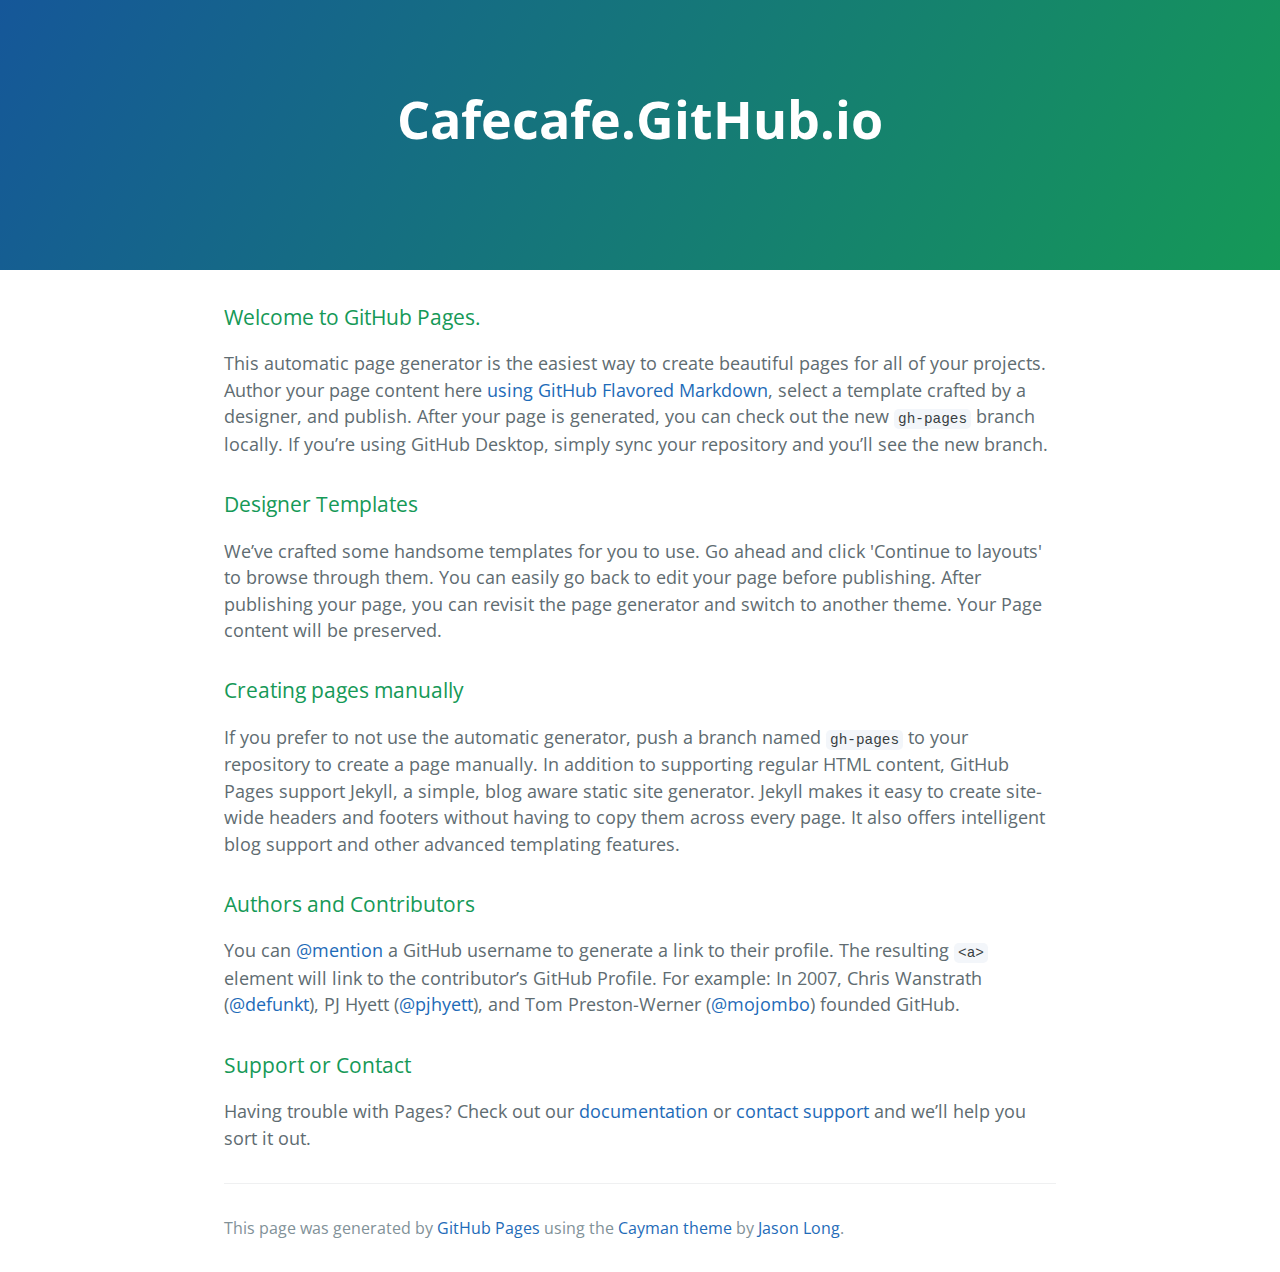
==== index.html @ 4b1956db "Replace master branch with page content via GitHub" ====
<!DOCTYPE html>
<html lang="en-us">
  <head>
    <meta charset="UTF-8">
    <title>Cafecafe.GitHub.io by cafecafe</title>
    <meta name="viewport" content="width=device-width, initial-scale=1">
    <link rel="stylesheet" type="text/css" href="stylesheets/normalize.css" media="screen">
    <link href='https://fonts.googleapis.com/css?family=Open+Sans:400,700' rel='stylesheet' type='text/css'>
    <link rel="stylesheet" type="text/css" href="stylesheets/stylesheet.css" media="screen">
    <link rel="stylesheet" type="text/css" href="stylesheets/github-light.css" media="screen">
  </head>
  <body>
    <section class="page-header">
      <h1 class="project-name">Cafecafe.GitHub.io</h1>
      <h2 class="project-tagline"></h2>
    </section>

    <section class="main-content">
      <h3>
<a id="welcome-to-github-pages" class="anchor" href="#welcome-to-github-pages" aria-hidden="true"><span class="octicon octicon-link"></span></a>Welcome to GitHub Pages.</h3>

<p>This automatic page generator is the easiest way to create beautiful pages for all of your projects. Author your page content here <a href="https://guides.github.com/features/mastering-markdown/">using GitHub Flavored Markdown</a>, select a template crafted by a designer, and publish. After your page is generated, you can check out the new <code>gh-pages</code> branch locally. If you’re using GitHub Desktop, simply sync your repository and you’ll see the new branch.</p>

<h3>
<a id="designer-templates" class="anchor" href="#designer-templates" aria-hidden="true"><span class="octicon octicon-link"></span></a>Designer Templates</h3>

<p>We’ve crafted some handsome templates for you to use. Go ahead and click 'Continue to layouts' to browse through them. You can easily go back to edit your page before publishing. After publishing your page, you can revisit the page generator and switch to another theme. Your Page content will be preserved.</p>

<h3>
<a id="creating-pages-manually" class="anchor" href="#creating-pages-manually" aria-hidden="true"><span class="octicon octicon-link"></span></a>Creating pages manually</h3>

<p>If you prefer to not use the automatic generator, push a branch named <code>gh-pages</code> to your repository to create a page manually. In addition to supporting regular HTML content, GitHub Pages support Jekyll, a simple, blog aware static site generator. Jekyll makes it easy to create site-wide headers and footers without having to copy them across every page. It also offers intelligent blog support and other advanced templating features.</p>

<h3>
<a id="authors-and-contributors" class="anchor" href="#authors-and-contributors" aria-hidden="true"><span class="octicon octicon-link"></span></a>Authors and Contributors</h3>

<p>You can <a href="https://github.com/blog/821" class="user-mention">@mention</a> a GitHub username to generate a link to their profile. The resulting <code>&lt;a&gt;</code> element will link to the contributor’s GitHub Profile. For example: In 2007, Chris Wanstrath (<a href="https://github.com/defunkt" class="user-mention">@defunkt</a>), PJ Hyett (<a href="https://github.com/pjhyett" class="user-mention">@pjhyett</a>), and Tom Preston-Werner (<a href="https://github.com/mojombo" class="user-mention">@mojombo</a>) founded GitHub.</p>

<h3>
<a id="support-or-contact" class="anchor" href="#support-or-contact" aria-hidden="true"><span class="octicon octicon-link"></span></a>Support or Contact</h3>

<p>Having trouble with Pages? Check out our <a href="https://help.github.com/pages">documentation</a> or <a href="https://github.com/contact">contact support</a> and we’ll help you sort it out.</p>

      <footer class="site-footer">

        <span class="site-footer-credits">This page was generated by <a href="https://pages.github.com">GitHub Pages</a> using the <a href="https://github.com/jasonlong/cayman-theme">Cayman theme</a> by <a href="https://twitter.com/jasonlong">Jason Long</a>.</span>
      </footer>

    </section>

  
  </body>
</html>
---- stylesheets/stylesheet.css ----
* {
  box-sizing: border-box; }

body {
  padding: 0;
  margin: 0;
  font-family: "Open Sans", "Helvetica Neue", Helvetica, Arial, sans-serif;
  font-size: 16px;
  line-height: 1.5;
  color: #606c71; }

a {
  color: #1e6bb8;
  text-decoration: none; }
  a:hover {
    text-decoration: underline; }

.btn {
  display: inline-block;
  margin-bottom: 1rem;
  color: rgba(255, 255, 255, 0.7);
  background-color: rgba(255, 255, 255, 0.08);
  border-color: rgba(255, 255, 255, 0.2);
  border-style: solid;
  border-width: 1px;
  border-radius: 0.3rem;
  transition: color 0.2s, background-color 0.2s, border-color 0.2s; }
  .btn + .btn {
    margin-left: 1rem; }

.btn:hover {
  color: rgba(255, 255, 255, 0.8);
  text-decoration: none;
  background-color: rgba(255, 255, 255, 0.2);
  border-color: rgba(255, 255, 255, 0.3); }

@media screen and (min-width: 64em) {
  .btn {
    padding: 0.75rem 1rem; } }

@media screen and (min-width: 42em) and (max-width: 64em) {
  .btn {
    padding: 0.6rem 0.9rem;
    font-size: 0.9rem; } }

@media screen and (max-width: 42em) {
  .btn {
    display: block;
    width: 100%;
    padding: 0.75rem;
    font-size: 0.9rem; }
    .btn + .btn {
      margin-top: 1rem;
      margin-left: 0; } }

.page-header {
  color: #fff;
  text-align: center;
  background-color: #159957;
  background-image: linear-gradient(120deg, #155799, #159957); }

@media screen and (min-width: 64em) {
  .page-header {
    padding: 5rem 6rem; } }

@media screen and (min-width: 42em) and (max-width: 64em) {
  .page-header {
    padding: 3rem 4rem; } }

@media screen and (max-width: 42em) {
  .page-header {
    padding: 2rem 1rem; } }

.project-name {
  margin-top: 0;
  margin-bottom: 0.1rem; }

@media screen and (min-width: 64em) {
  .project-name {
    font-size: 3.25rem; } }

@media screen and (min-width: 42em) and (max-width: 64em) {
  .project-name {
    font-size: 2.25rem; } }

@media screen and (max-width: 42em) {
  .project-name {
    font-size: 1.75rem; } }

.project-tagline {
  margin-bottom: 2rem;
  font-weight: normal;
  opacity: 0.7; }

@media screen and (min-width: 64em) {
  .project-tagline {
    font-size: 1.25rem; } }

@media screen and (min-width: 42em) and (max-width: 64em) {
  .project-tagline {
    font-size: 1.15rem; } }

@media screen and (max-width: 42em) {
  .project-tagline {
    font-size: 1rem; } }

.main-content :first-child {
  margin-top: 0; }
.main-content img {
  max-width: 100%; }
.main-content h1, .main-content h2, .main-content h3, .main-content h4, .main-content h5, .main-content h6 {
  margin-top: 2rem;
  margin-bottom: 1rem;
  font-weight: normal;
  color: #159957; }
.main-content p {
  margin-bottom: 1em; }
.main-content code {
  padding: 2px 4px;
  font-family: Consolas, "Liberation Mono", Menlo, Courier, monospace;
  font-size: 0.9rem;
  color: #383e41;
  background-color: #f3f6fa;
  border-radius: 0.3rem; }
.main-content pre {
  padding: 0.8rem;
  margin-top: 0;
  margin-bottom: 1rem;
  font: 1rem Consolas, "Liberation Mono", Menlo, Courier, monospace;
  color: #567482;
  word-wrap: normal;
  background-color: #f3f6fa;
  border: solid 1px #dce6f0;
  border-radius: 0.3rem; }
  .main-content pre > code {
    padding: 0;
    margin: 0;
    font-size: 0.9rem;
    color: #567482;
    word-break: normal;
    white-space: pre;
    background: transparent;
    border: 0; }
.main-content .highlight {
  margin-bottom: 1rem; }
  .main-content .highlight pre {
    margin-bottom: 0;
    word-break: normal; }
.main-content .highlight pre, .main-content pre {
  padding: 0.8rem;
  overflow: auto;
  font-size: 0.9rem;
  line-height: 1.45;
  border-radius: 0.3rem; }
.main-content pre code, .main-content pre tt {
  display: inline;
  max-width: initial;
  padding: 0;
  margin: 0;
  overflow: initial;
  line-height: inherit;
  word-wrap: normal;
  background-color: transparent;
  border: 0; }
  .main-content pre code:before, .main-content pre code:after, .main-content pre tt:before, .main-content pre tt:after {
    content: normal; }
.main-content ul, .main-content ol {
  margin-top: 0; }
.main-content blockquote {
  padding: 0 1rem;
  margin-left: 0;
  color: #819198;
  border-left: 0.3rem solid #dce6f0; }
  .main-content blockquote > :first-child {
    margin-top: 0; }
  .main-content blockquote > :last-child {
    margin-bottom: 0; }
.main-content table {
  display: block;
  width: 100%;
  overflow: auto;
  word-break: normal;
  word-break: keep-all; }
  .main-content table th {
    font-weight: bold; }
  .main-content table th, .main-content table td {
    padding: 0.5rem 1rem;
    border: 1px solid #e9ebec; }
.main-content dl {
  padding: 0; }
  .main-content dl dt {
    padding: 0;
    margin-top: 1rem;
    font-size: 1rem;
    font-weight: bold; }
  .main-content dl dd {
    padding: 0;
    margin-bottom: 1rem; }
.main-content hr {
  height: 2px;
  padding: 0;
  margin: 1rem 0;
  background-color: #eff0f1;
  border: 0; }

@media screen and (min-width: 64em) {
  .main-content {
    max-width: 64rem;
    padding: 2rem 6rem;
    margin: 0 auto;
    font-size: 1.1rem; } }

@media screen and (min-width: 42em) and (max-width: 64em) {
  .main-content {
    padding: 2rem 4rem;
    font-size: 1.1rem; } }

@media screen and (max-width: 42em) {
  .main-content {
    padding: 2rem 1rem;
    font-size: 1rem; } }

.site-footer {
  padding-top: 2rem;
  margin-top: 2rem;
  border-top: solid 1px #eff0f1; }

.site-footer-owner {
  display: block;
  font-weight: bold; }

.site-footer-credits {
  color: #819198; }

@media screen and (min-width: 64em) {
  .site-footer {
    font-size: 1rem; } }

@media screen and (min-width: 42em) and (max-width: 64em) {
  .site-footer {
    font-size: 1rem; } }

@media screen and (max-width: 42em) {
  .site-footer {
    font-size: 0.9rem; } }
---- stylesheets/github-light.css ----
/*
   Copyright 2014 GitHub Inc.

   Licensed under the Apache License, Version 2.0 (the "License");
   you may not use this file except in compliance with the License.
   You may obtain a copy of the License at

       http://www.apache.org/licenses/LICENSE-2.0

   Unless required by applicable law or agreed to in writing, software
   distributed under the License is distributed on an "AS IS" BASIS,
   WITHOUT WARRANTIES OR CONDITIONS OF ANY KIND, either express or implied.
   See the License for the specific language governing permissions and
   limitations under the License.

*/

.pl-c /* comment */ {
  color: #969896;
}

.pl-c1      /* constant, markup.raw, meta.diff.header, meta.module-reference, meta.property-name, support, support.constant, support.variable, variable.other.constant */,
.pl-s .pl-v /* string variable */ {
  color: #0086b3;
}

.pl-e  /* entity */,
.pl-en /* entity.name */ {
  color: #795da3;
}

.pl-s .pl-s1 /* string source */,
.pl-smi      /* storage.modifier.import, storage.modifier.package, storage.type.java, variable.other, variable.parameter.function */ {
  color: #333;
}

.pl-ent /* entity.name.tag */ {
  color: #63a35c;
}

.pl-k /* keyword, storage, storage.type */ {
  color: #a71d5d;
}

.pl-pds              /* punctuation.definition.string, string.regexp.character-class */,
.pl-s                /* string */,
.pl-s .pl-pse .pl-s1 /* string punctuation.section.embedded source */,
.pl-sr               /* string.regexp */,
.pl-sr .pl-cce       /* string.regexp constant.character.escape */,
.pl-sr .pl-sra       /* string.regexp string.regexp.arbitrary-repitition */,
.pl-sr .pl-sre       /* string.regexp source.ruby.embedded */ {
  color: #183691;
}

.pl-v /* variable */ {
  color: #ed6a43;
}

.pl-id /* invalid.deprecated */ {
  color: #b52a1d;
}

.pl-ii /* invalid.illegal */ {
  background-color: #b52a1d;
  color: #f8f8f8;
}

.pl-sr .pl-cce /* string.regexp constant.character.escape */ {
  color: #63a35c;
  font-weight: bold;
}

.pl-ml /* markup.list */ {
  color: #693a17;
}

.pl-mh        /* markup.heading */,
.pl-mh .pl-en /* markup.heading entity.name */,
.pl-ms        /* meta.separator */ {
  color: #1d3e81;
  font-weight: bold;
}

.pl-mq /* markup.quote */ {
  color: #008080;
}

.pl-mi /* markup.italic */ {
  color: #333;
  font-style: italic;
}

.pl-mb /* markup.bold */ {
  color: #333;
  font-weight: bold;
}

.pl-md /* markup.deleted, meta.diff.header.from-file */ {
  background-color: #ffecec;
  color: #bd2c00;
}

.pl-mi1 /* markup.inserted, meta.diff.header.to-file */ {
  background-color: #eaffea;
  color: #55a532;
}

.pl-mdr /* meta.diff.range */ {
  color: #795da3;
  font-weight: bold;
}

.pl-mo /* meta.output */ {
  color: #1d3e81;
}
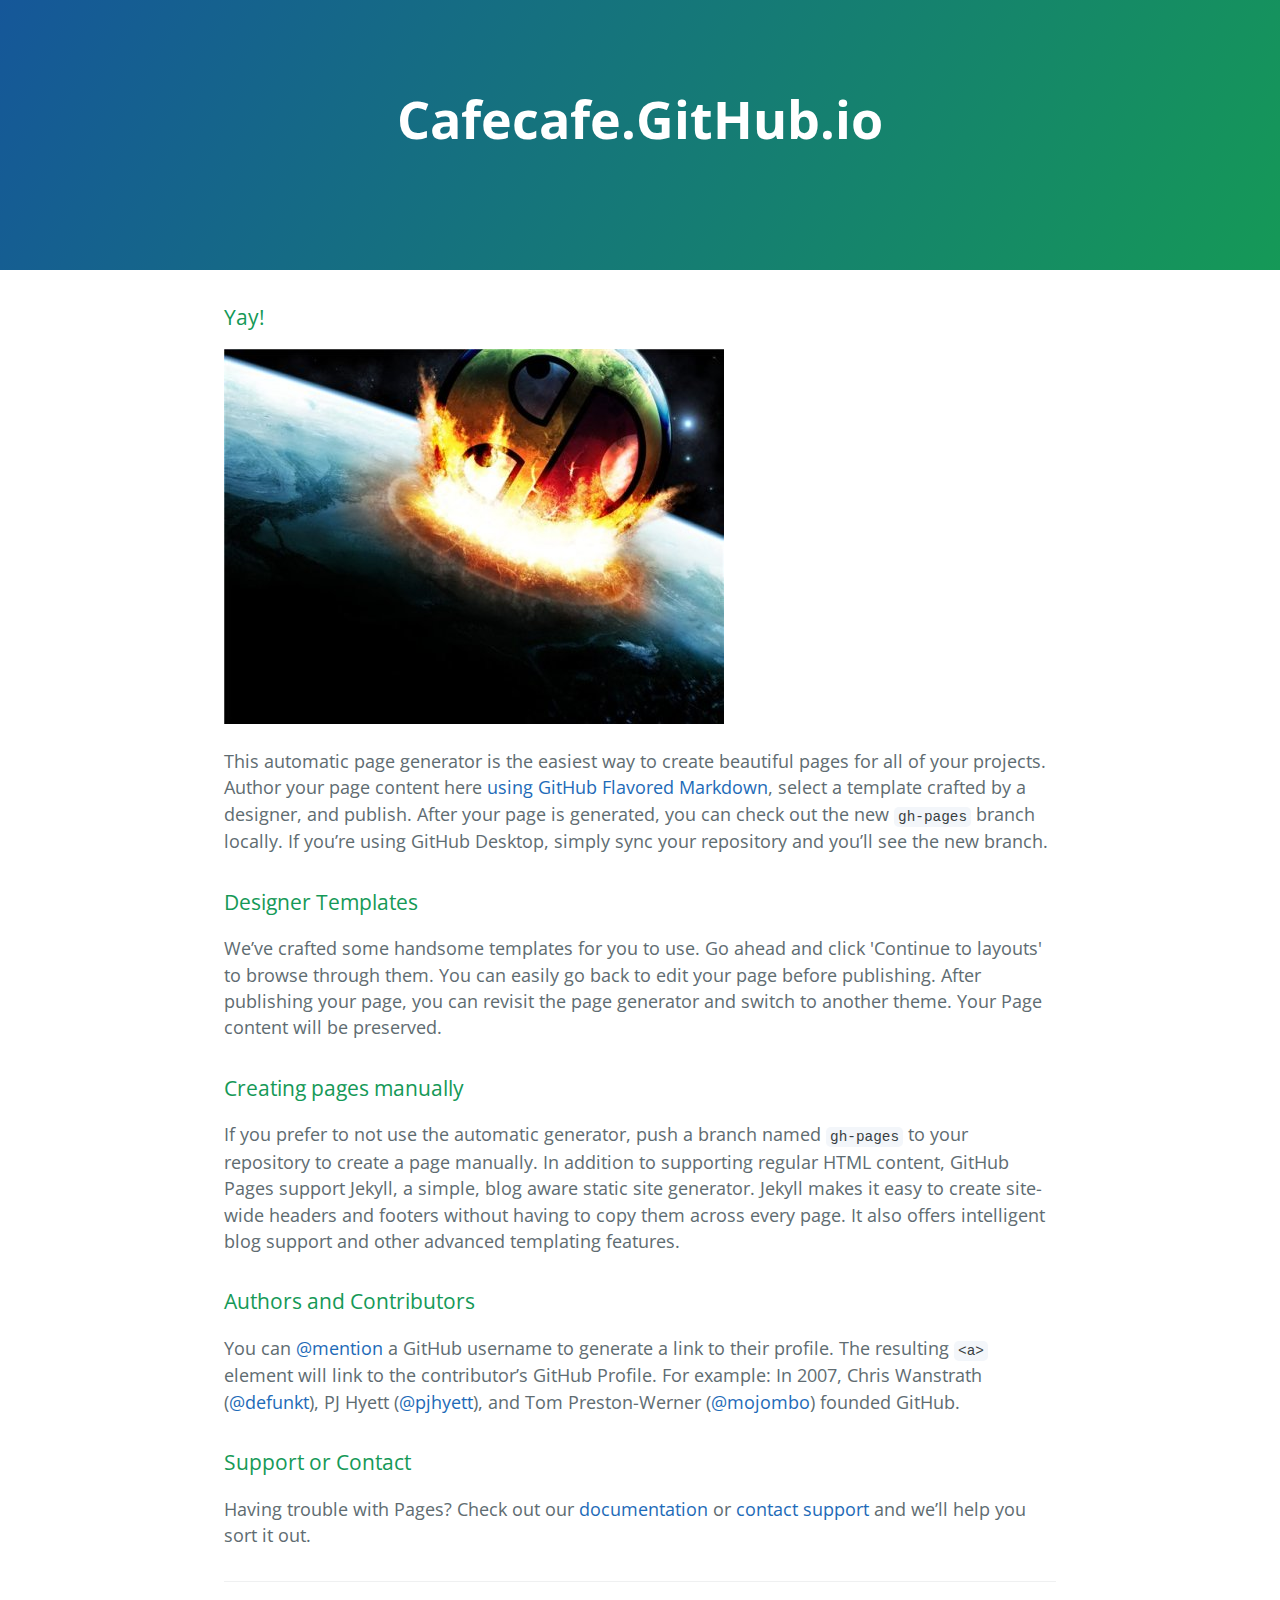
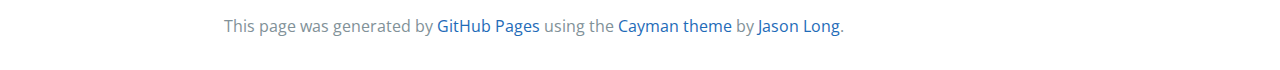
==== commit 45670e7e: "Update main + end image" ====
--- a/index.html
+++ b/index.html
@@ -17,8 +17,8 @@
 
     <section class="main-content">
       <h3>
-<a id="welcome-to-github-pages" class="anchor" href="#welcome-to-github-pages" aria-hidden="true"><span class="octicon octicon-link"></span></a>Welcome to GitHub Pages.</h3>
-
+<a id="welcome-to-github-pages" class="anchor" href="#welcome-to-github-pages" aria-hidden="true"><span class="octicon octicon-link"></span></a>Yay!</h3>
+<img src="img/the-end.jpg" height="375" width="500" alt="Hello there!">
 <p>This automatic page generator is the easiest way to create beautiful pages for all of your projects. Author your page content here <a href="https://guides.github.com/features/mastering-markdown/">using GitHub Flavored Markdown</a>, select a template crafted by a designer, and publish. After your page is generated, you can check out the new <code>gh-pages</code> branch locally. If you’re using GitHub Desktop, simply sync your repository and you’ll see the new branch.</p>
 
 <h3>
@@ -48,6 +48,6 @@
 
     </section>
 
-  
+
   </body>
 </html>
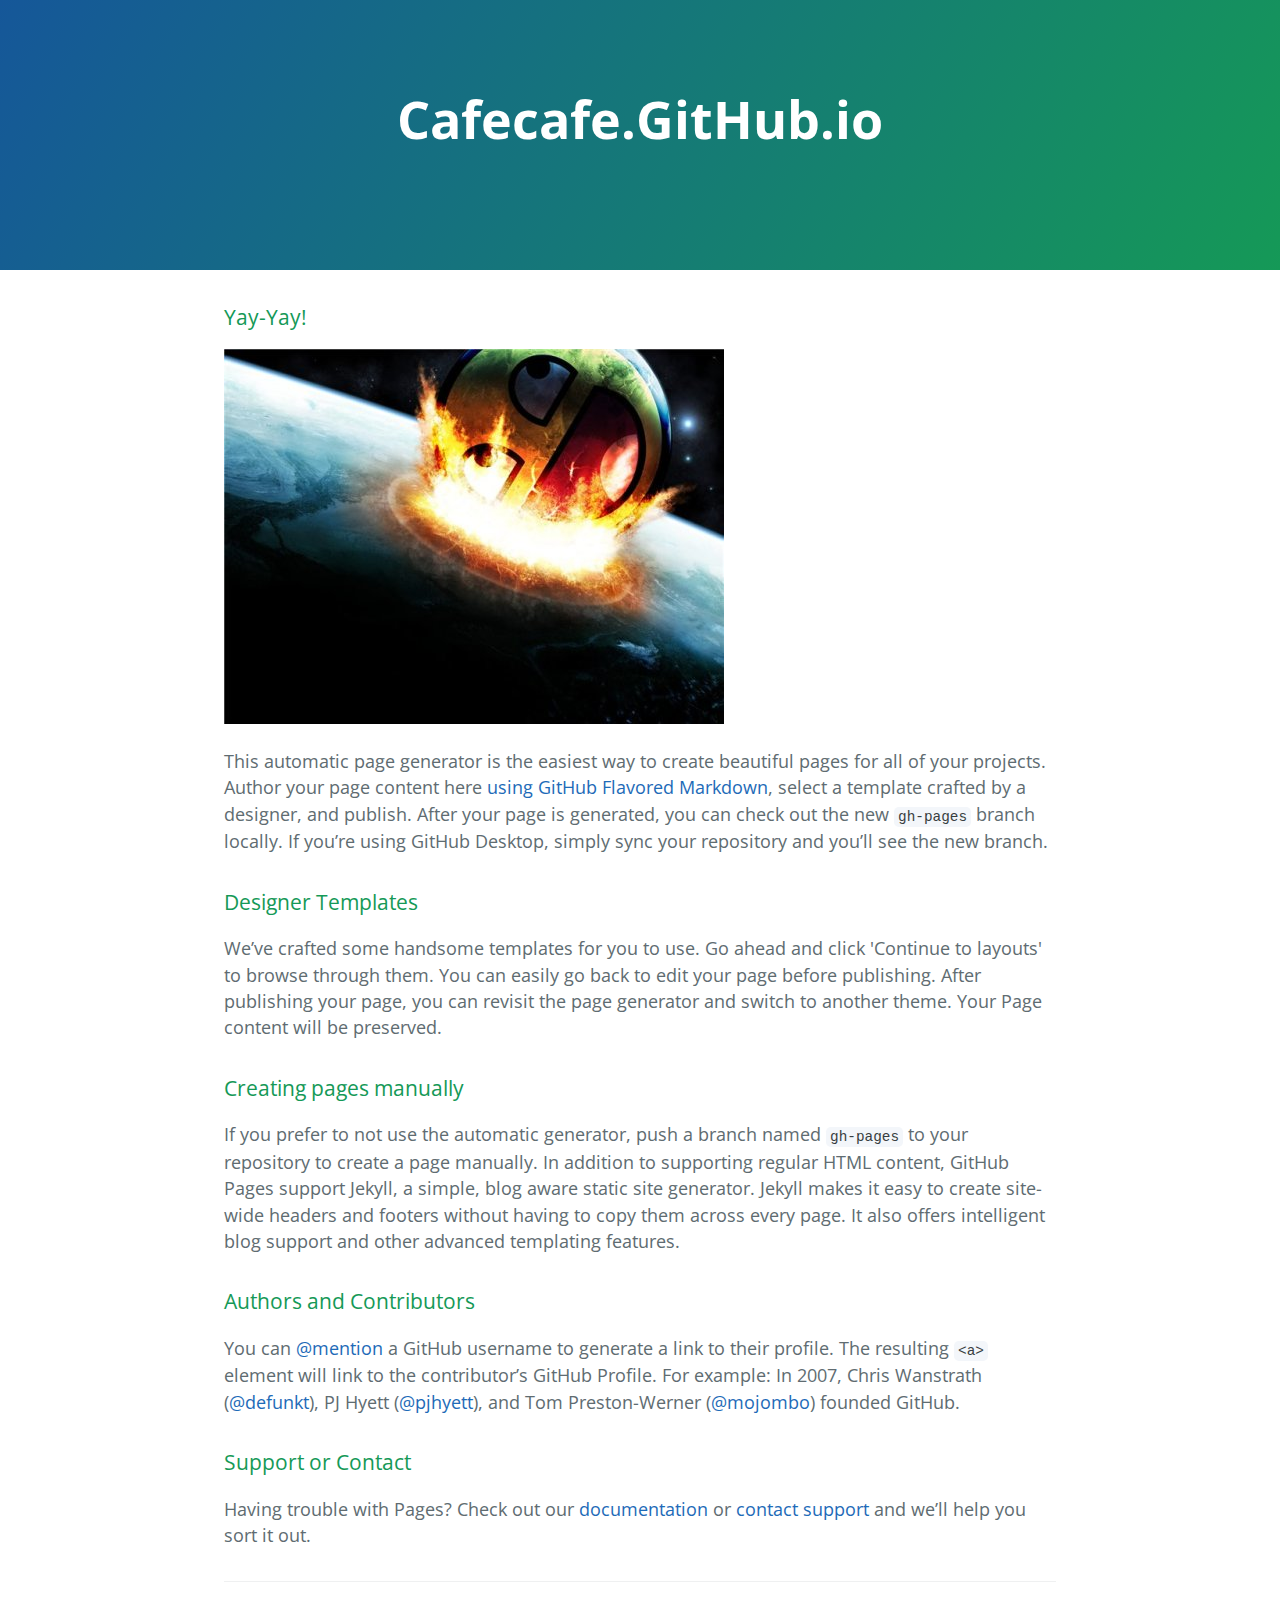
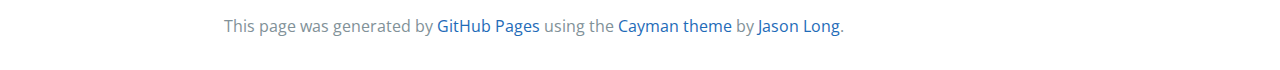
==== commit 7d01498e: "Test 2" ====
--- a/index.html
+++ b/index.html
@@ -17,7 +17,7 @@
 
     <section class="main-content">
       <h3>
-<a id="welcome-to-github-pages" class="anchor" href="#welcome-to-github-pages" aria-hidden="true"><span class="octicon octicon-link"></span></a>Yay!</h3>
+<a id="welcome-to-github-pages" class="anchor" href="#welcome-to-github-pages" aria-hidden="true"><span class="octicon octicon-link"></span></a>Yay-Yay!</h3>
 <img src="img/the-end.jpg" height="375" width="500" alt="Hello there!">
 <p>This automatic page generator is the easiest way to create beautiful pages for all of your projects. Author your page content here <a href="https://guides.github.com/features/mastering-markdown/">using GitHub Flavored Markdown</a>, select a template crafted by a designer, and publish. After your page is generated, you can check out the new <code>gh-pages</code> branch locally. If you’re using GitHub Desktop, simply sync your repository and you’ll see the new branch.</p>
 
